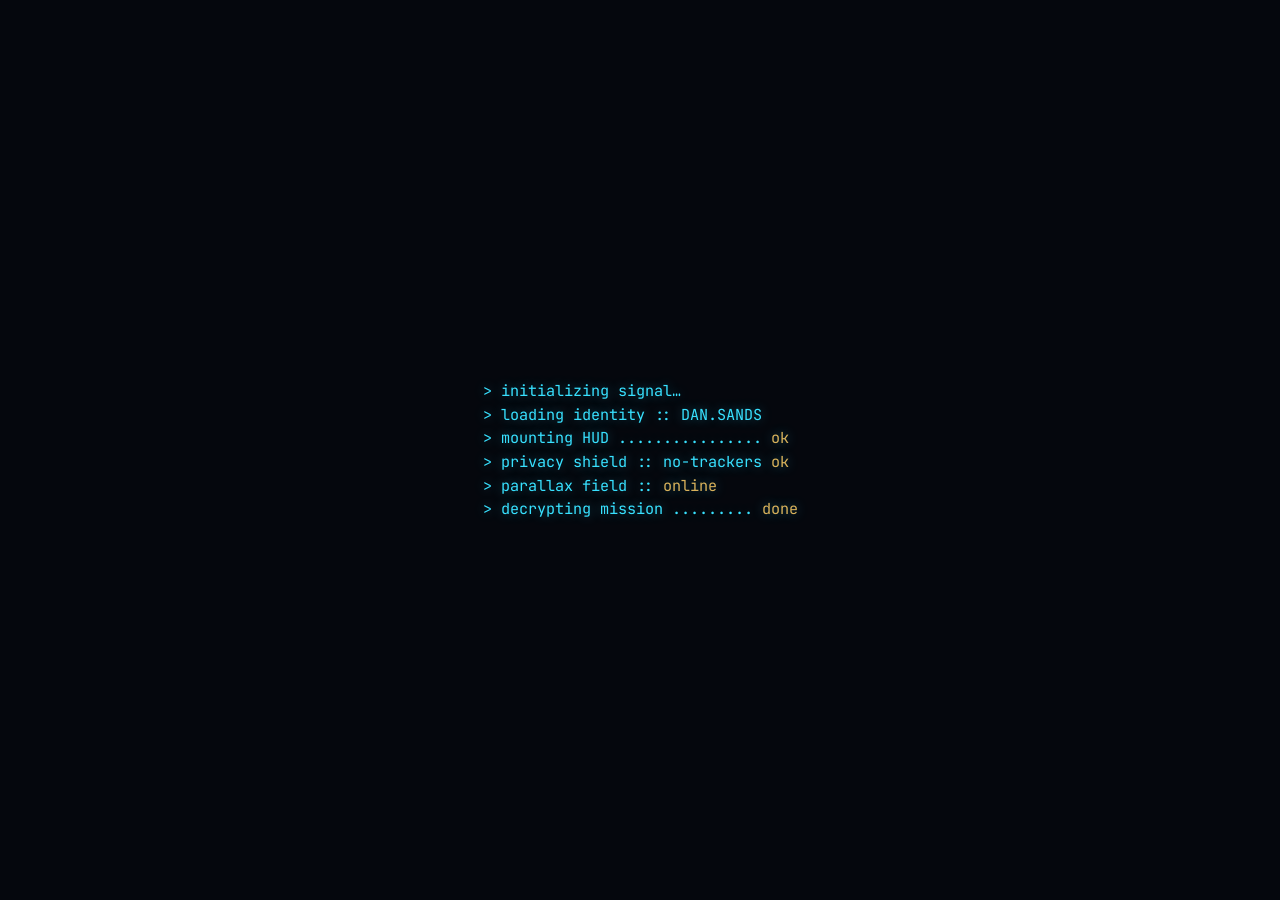
==== index.html @ 4c991c75 "feat: responsive tagline line-breaks + sunset crest gradient + externalized crest files - index.html" ====
<!DOCTYPE html>
<html lang="en">
<head>
<meta charset="UTF-8" />
<meta name="viewport" content="width=device-width, initial-scale=1.0" />
<title>DAN SANDS // signal</title>
<meta name="description" content="Dan Sands — product-oriented technology leader. I help teams turn chaos into clear, working systems. Colombia · Canada · Working globally, remote." />
<meta name="robots" content="index, follow" />
<!-- No third-party scripts. No trackers. No cookies. Privacy-first by construction. -->
<link rel="preconnect" href="https://fonts.googleapis.com" />
<link rel="preconnect" href="https://fonts.gstatic.com" crossorigin />
<link href="https://fonts.googleapis.com/css2?family=Space+Grotesk:wght@300;400;500;700&family=JetBrains+Mono:wght@400;500;700&family=Cinzel:wght@500;700&display=swap" rel="stylesheet" />
<link rel="stylesheet" href="css/base.css" />
<!-- theme palettes (all linked so switching is instant; each only sets vars for its [data-theme]) -->
<link rel="stylesheet" href="css/themes/sunset.css" />
<link rel="stylesheet" href="css/themes/forge.css" />
<link rel="stylesheet" href="css/themes/dawn.css" />
<link rel="stylesheet" href="css/themes/mist.css" />
<link rel="stylesheet" href="css/themes/starfield.css" />
<link rel="stylesheet" href="css/themes/aurelius.css" />
</head>
<body>
<canvas id="bg-field" aria-hidden="true"></canvas>
<div class="scanlines" aria-hidden="true"></div>
<div class="grain" aria-hidden="true"></div>

<!-- boot sequence -->
<div id="boot" aria-hidden="true">
  <pre id="boot-text"></pre>
</div>

<main id="stage" class="hidden">
  <!-- HUD corners -->
  <div class="hud hud-tl" aria-hidden="true">
    <span class="hud-tick">◢</span>
    <span class="hud-label">SYS // DAN.SANDS</span>
  </div>
  <div class="hud hud-tr" aria-hidden="true">
    <span class="hud-label">STATUS: <b class="pulse">ONLINE</b></span>
    <span class="hud-tick">◣</span>
  </div>
  <div class="hud hud-bl" aria-hidden="true">
    <span class="hud-tick">◥</span>
    <span class="hud-label" id="clock">--:--:-- UTC</span>
  </div>
  <div class="hud hud-br" aria-hidden="true">
    <span class="hud-label">COL · CAN · REMOTE</span>
    <span class="hud-tick">◤</span>
  </div>

  <section class="hero">
    <div class="glyph" aria-hidden="true">
<pre class="ascii-crest">
        /\
       /  \
      / /\ \
     / /  \ \
    /_/____\_\
    \  ____  /
     \ \  / /
      \ \/ /
       \  /
        \/
</pre>
    </div>

    <p class="eyebrow"><span class="bracket">[</span> <span data-i18n="eyebrow">incoming transmission</span> <span class="bracket">]</span></p>

    <h1 class="title">
      <span class="line" data-glitch="DAN SANDS">DAN SANDS</span>
    </h1>

    <p class="tagline">
      <span data-i18n="tagline_pre">I help teams turn</span> <span class="hot" data-i18n="tagline_hot">chaos</span><span class="tl-break t1" aria-hidden="true"> </span><span data-i18n="tagline_mid">into</span><span class="tl-break t2" aria-hidden="true"> </span><span class="cool" data-i18n="tagline_cool">clear, working systems</span>.
    </p>

    <p class="subline" id="rotator">
      <span class="prompt">&gt;</span> <span id="rotor"></span><span class="caret">▊</span>
    </p>

    <div class="cta-row">
      <a class="btn btn-primary" id="contact-btn" href="#">
        <span class="btn-glow"></span>
        <span class="btn-label" data-i18n="open_channel">open channel</span>
      </a>
      <a class="btn btn-ghost" href="https://www.linkedin.com/in/DanDataDrivenDreamer" target="_blank" rel="noopener noreferrer">
        <span class="btn-label">linkedin →</span>
      </a>
    </div>

    <p class="wip">
      <span class="wip-dot"></span>
      <span class="wip-text">
        <span data-i18n="wip_pre">this signal is under construction</span><span class="wip-break" aria-hidden="true"> — </span><span data-i18n="wip_post">phase 01 of many.</span>
      </span>
    </p>
  </section>

  <footer class="foot">
    <span>© <span id="year"></span> DAN SANDS</span>
    <span class="sep">·</span>
    <span>built in the open · no trackers · no cookies</span>
  </footer>

  <!-- language + theme selectors (vertically centered, left edge) -->
  <div class="side-selectors">
    <!-- language selector -->
    <div class="lang" role="group" aria-label="Language">
      <button class="lang-btn" data-lang="en" aria-pressed="true">EN</button>
      <span class="lang-sep">/</span>
      <button class="lang-btn" data-lang="es" aria-pressed="false">ES</button>
    </div>

    <!-- palette selector -->
    <div class="palette" role="group" aria-label="Color theme">
      <span class="plabel">theme</span>
      <button class="swatch sw-aurelius" data-set="aurelius" data-tip="Aurelius · Black + Gold" aria-label="Aurelius Black + Gold theme"></button>
      <button class="swatch sw-starfield" data-set="starfield" data-tip="Ad Astra · Space + Rockets" aria-label="Ad Astra theme"></button>
      <button class="swatch sw-forge"    data-set="forge"    data-tip="Forge · Fire Orange Red Yellow" aria-label="Forge theme"></button>
      <button class="swatch sw-mist"     data-set="mist"     data-tip="Misty Forest · Forest + White Fog" aria-label="Misty Forest theme"></button>
      <button class="swatch sw-sunset"   data-set="sunset"   data-tip="Sunset · Techy Orange ⇄ Cyan" aria-label="Sunset theme"></button>
      <button class="swatch sw-dawn"     data-set="dawn"     data-tip="Dawn · Warm Morning" aria-label="Dawn theme"></button>
    </div>
  </div>

</main>

<!-- content (i18n + copy) → theme animations register on window.DSS.THEMES → shared runtime boots + runs the loop -->
<script src="js/content.js"></script>
<script src="js/themes/sunset.js"></script>
<script src="js/themes/forge.js"></script>
<script src="js/themes/dawn.js"></script>
<script src="js/themes/mist.js"></script>
<script src="js/themes/starfield.js"></script>
<script src="js/themes/aurelius.js"></script>
<script src="js/shared.js"></script>
</body>
</html>
---- css/base.css ----
/* ============================================================
   DAN SANDS // signal — base styles (theme-independent)
   Theme palettes live in css/themes/*.css
   ============================================================ */

:root{
  /* fonts */
  --serif:     "Cinzel", serif;
  --sans:      "Space Grotesk", system-ui, sans-serif;
  --mono:      "JetBrains Mono", ui-monospace, monospace;

  /* ===== THEME: sunset (default) — techy orange ⇄ cyan ===== */
  --bg:        #05070d;
  --bg-2:      #0a0e18;
  --ink:       #e8ecf4;
  --ink-dim:   #8892a6;
  --hot:       #ff5c3a;
  --hot-2:     #ff8a3d;
  --cool:      #38e1ff;
  --cool-2:    #6c7bff;
  --gold:      #d9b25b;
  --glass:     rgba(20,28,44,0.45);
  --glass-brd: rgba(120,160,220,0.18);
  --rgb-hot:   255,92,58;
  --rgb-cool:  56,225,255;
  --rgb-cool2: 108,123,255;
  --rgb-gold:  217,178,91;
  --crest-shimmer: none;
}

*{box-sizing:border-box;margin:0;padding:0}
html{scroll-behavior:smooth}
body{
  background:
    radial-gradient(1200px 800px at 70% -10%, rgba(var(--rgb-cool),0.08), transparent 60%),
    radial-gradient(900px 700px at 10% 110%, rgba(var(--rgb-hot),0.08), transparent 55%),
    var(--bg);
  color:var(--ink);
  font-family:var(--sans);
  min-height:100vh;
  overflow-x:hidden;
  -webkit-font-smoothing:antialiased;
  transition:background .6s ease,color .6s ease;
}

.hidden{display:none !important}

/* ---------- background canvas ---------- */
#bg-field{position:fixed;inset:0;z-index:0;pointer-events:none}

/* ---------- scanlines + grain overlays ---------- */
.scanlines{
  position:fixed;inset:0;z-index:40;pointer-events:none;opacity:.35;
  background:repeating-linear-gradient(to bottom,rgba(255,255,255,.025) 0 1px,transparent 1px 3px);
  mix-blend-mode:overlay;
}
.grain{
  position:fixed;inset:-50%;z-index:41;pointer-events:none;opacity:.05;
  background-image:url("data:image/svg+xml,%3Csvg xmlns='http://www.w3.org/2000/svg' width='120' height='120'%3E%3Cfilter id='n'%3E%3CfeTurbulence type='fractalNoise' baseFrequency='0.9' numOctaves='2'/%3E%3C/filter%3E%3Crect width='100%25' height='100%25' filter='url(%23n)'/%3E%3C/svg%3E");
  animation:grain 6s steps(6) infinite;
}
@keyframes grain{
  0%{transform:translate(0,0)}20%{transform:translate(-3%,2%)}
  40%{transform:translate(2%,-3%)}60%{transform:translate(-2%,-2%)}
  80%{transform:translate(3%,3%)}100%{transform:translate(0,0)}
}

/* ---------- boot sequence ---------- */
#boot{
  position:fixed;inset:0;z-index:60;display:flex;align-items:center;justify-content:center;
  background:var(--bg);
}
#boot-text{
  font-family:var(--mono);font-size:clamp(.7rem,1.6vw,.95rem);
  color:var(--cool);line-height:1.55;white-space:pre-wrap;
  max-width:min(680px,88vw);text-shadow:0 0 12px rgba(56,225,255,.4);
}
#boot-text .ok{color:var(--gold)}
#boot-text .warn{color:var(--hot)}

/* ---------- stage / HUD ---------- */
#stage{position:relative;z-index:10;min-height:100vh;display:flex;flex-direction:column}
.hud{
  position:fixed;z-index:30;display:flex;gap:.5rem;align-items:center;
  font-family:var(--mono);font-size:.68rem;letter-spacing:.12em;
  color:var(--ink-dim);text-transform:uppercase;opacity:0;
  animation:hud-in .8s ease forwards;animation-delay:.4s;
}
.hud-tl{top:1.1rem;left:1.2rem}
.hud-tr{top:1.1rem;right:1.2rem}
.hud-bl{bottom:1.1rem;left:1.2rem}
.hud-br{bottom:1.1rem;right:1.2rem}
.hud-tick{color:var(--cool);font-size:.8rem}
.hud b{color:var(--cool)}
.pulse{animation:pulse 1.8s ease-in-out infinite}
@keyframes pulse{0%,100%{opacity:1}50%{opacity:.35}}
@keyframes hud-in{from{opacity:0;transform:translateY(-6px)}to{opacity:.9;transform:none}}

/* ---------- hero ---------- */
.hero{
  flex:1;display:flex;flex-direction:column;align-items:center;justify-content:center;
  text-align:center;padding:6rem 1.5rem 4rem;position:relative;
}
.glyph{margin-bottom:1.2rem;transform:translateY(20px);opacity:0;animation:rise 1s ease forwards .6s}
.ascii-crest{
  font-family:var(--mono);font-size:clamp(.4rem,1vw,.56rem);line-height:1;
  color:var(--gold);text-shadow:0 0 18px rgba(var(--rgb-gold),.5);
  filter:drop-shadow(0 0 10px rgba(var(--rgb-gold),.25));
  background:linear-gradient(115deg,var(--gold) 20%,#fff8e0 42%,var(--gold) 60%);
  background-size:250% 100%;-webkit-background-clip:text;background-clip:text;
  animation:var(--crest-shimmer);
}
@keyframes shimmer{0%{background-position:200% 0}100%{background-position:-200% 0}}

.eyebrow{
  font-family:var(--mono);font-size:.72rem;letter-spacing:.35em;text-transform:uppercase;
  color:var(--cool);margin-bottom:1.4rem;opacity:0;animation:rise .8s ease forwards .9s;
}
.bracket{color:var(--hot)}

.title{margin-bottom:1.5rem;opacity:0;animation:rise .9s ease forwards 1.05s}
.title .line{
  font-family:var(--serif);font-weight:700;
  font-size:clamp(3rem,12vw,8.5rem);line-height:.95;letter-spacing:.04em;
  background:linear-gradient(180deg,#fff 0%,#cdd6ea 45%,#7f8aa6 100%);
  -webkit-background-clip:text;background-clip:text;color:transparent;
  position:relative;display:inline-block;
  text-shadow:0 0 60px rgba(108,123,255,.25);
}

.tagline{
  font-size:clamp(1.15rem,3.4vw,2rem);font-weight:300;max-width:22ch;
  line-height:1.35;margin-bottom:1.6rem;color:var(--ink);
  opacity:0;animation:rise .9s ease forwards 1.25s;
}
/* tagline line-breaks: desktop = 2 lines (break only before the cool phrase),
   mobile = 3 lines (.t1 also breaks before "into") */
.tagline .tl-break{display:inline}
.tagline .t2{display:block}
.tagline .hot{color:var(--hot);font-weight:500;text-shadow:0 0 20px rgba(255,92,58,.35)}
.tagline .cool{color:var(--cool);font-weight:500;text-shadow:0 0 20px rgba(56,225,255,.35)}

.subline{
  font-family:var(--mono);font-size:clamp(.8rem,2vw,1rem);color:var(--ink-dim);
  margin-bottom:2.4rem;min-height:1.5em;opacity:0;animation:rise .9s ease forwards 1.45s;
}
.prompt{color:var(--gold)}
.caret{color:var(--cool);animation:blink 1s steps(1) infinite}
@keyframes blink{50%{opacity:0}}

/* ---------- CTAs ---------- */
.cta-row{display:flex;gap:1rem;flex-wrap:wrap;justify-content:center;
  opacity:0;animation:rise .9s ease forwards 1.6s}
.btn{
  position:relative;font-family:var(--mono);font-size:.85rem;letter-spacing:.08em;
  text-transform:lowercase;text-decoration:none;padding:.9rem 1.8rem;border-radius:12px;
  overflow:hidden;transition:transform .25s ease,box-shadow .25s ease;
  backdrop-filter:blur(12px);-webkit-backdrop-filter:blur(12px);
}
.btn:hover{transform:translateY(-3px)}
.btn-primary{
  color:#0a0e18;font-weight:700;
  background:linear-gradient(135deg,var(--cool),var(--cool-2));
  box-shadow:0 8px 30px rgba(var(--rgb-cool),.35),inset 0 1px 0 rgba(255,255,255,.4);
}
.btn-primary:hover{box-shadow:0 12px 44px rgba(var(--rgb-cool),.55),inset 0 1px 0 rgba(255,255,255,.5)}
.btn-glow{position:absolute;inset:0;background:radial-gradient(circle at 50% 120%,rgba(255,255,255,.6),transparent 60%);opacity:0;transition:opacity .3s}
.btn-primary:hover .btn-glow{opacity:.4}
.btn-ghost{
  color:var(--ink);background:var(--glass);border:1px solid var(--glass-brd);
  box-shadow:inset 0 1px 0 rgba(255,255,255,.06);
}
.btn-ghost:hover{border-color:var(--cool);color:var(--cool);box-shadow:0 8px 30px rgba(var(--rgb-cool),.15)}

/* ---------- WIP + footer ---------- */
.wip{
  margin-top:2.6rem;font-family:var(--mono);font-size:.72rem;letter-spacing:.1em;
  line-height:1.5;color:var(--ink-dim);display:flex;align-items:center;gap:.5rem;
  opacity:0;animation:rise .9s ease forwards 1.8s;
}
.wip-text{text-align:left}
.wip-break{display:inline}
.wip-dot{flex:none;width:8px;height:8px;border-radius:50%;background:var(--hot);
  box-shadow:0 0 12px var(--hot);animation:pulse 1.6s ease-in-out infinite}

.foot{
  text-align:center;padding:1.5rem;font-family:var(--mono);font-size:.65rem;
  letter-spacing:.1em;color:var(--ink-dim);opacity:.6;display:flex;gap:.6rem;
  justify-content:center;flex-wrap:wrap;
}
.foot .sep{color:var(--hot)}

/* ---------- contact modal ---------- */
#contact-modal{
  position:fixed;inset:0;z-index:70;display:none;align-items:center;justify-content:center;
  padding:1.5rem;background:rgba(3,5,10,.7);backdrop-filter:blur(6px);
}
#contact-modal.open{display:flex;animation:fade .3s ease}
.modal-card{
  position:relative;max-width:440px;width:100%;padding:2.2rem;border-radius:18px;
  background:linear-gradient(160deg,rgba(24,32,50,.8),rgba(12,16,26,.85));
  border:1px solid var(--glass-brd);
  box-shadow:0 30px 80px rgba(0,0,0,.6),inset 0 1px 0 rgba(255,255,255,.08);
  backdrop-filter:blur(20px);-webkit-backdrop-filter:blur(20px);
  animation:rise .4s ease;
}
.modal-card h2{font-family:var(--serif);font-size:1.6rem;margin-bottom:.4rem;color:var(--ink)}
.modal-card p.sub{font-family:var(--mono);font-size:.72rem;color:var(--ink-dim);margin-bottom:1.4rem;letter-spacing:.08em}
.chan{display:flex;align-items:center;gap:.8rem;padding:.85rem 1rem;border-radius:12px;
  background:var(--glass);border:1px solid var(--glass-brd);margin-bottom:.7rem;
  font-family:var(--mono);font-size:.85rem;color:var(--ink);text-decoration:none;
  transition:transform .2s,border-color .2s}
.chan:hover{transform:translateX(4px);border-color:var(--cool);color:var(--cool)}
.chan .ico{font-size:1.1rem}
.chan small{margin-left:auto;color:var(--ink-dim);font-size:.65rem}
.modal-close{position:absolute;top:1rem;right:1.1rem;background:none;border:none;
  color:var(--ink-dim);font-size:1.4rem;cursor:pointer;font-family:var(--mono)}
.modal-close:hover{color:var(--hot)}
#copy-toast{margin-top:.6rem;font-family:var(--mono);font-size:.7rem;color:var(--gold);
  min-height:1em;text-align:center}

@keyframes rise{from{opacity:0;transform:translateY(24px)}to{opacity:1;transform:none}}
@keyframes fade{from{opacity:0}to{opacity:1}}

/* ---------- language + theme selectors (vertical, left edge, centered) ---------- */
.side-selectors{
  position:fixed;z-index:35;left:1rem;top:50%;transform:translateY(-50%);
  display:flex;flex-direction:column;gap:.6rem;align-items:center;
  opacity:0;animation:hud-in-fade .8s ease forwards .6s;
}
@keyframes hud-in-fade{from{opacity:0}to{opacity:1}}
.lang{
  display:flex;flex-direction:column;align-items:center;gap:.15rem;padding:.45rem .5rem;border-radius:12px;
  background:var(--glass);border:1px solid var(--glass-brd);
  backdrop-filter:blur(14px);-webkit-backdrop-filter:blur(14px);
  box-shadow:0 8px 30px rgba(0,0,0,.4),inset 0 1px 0 rgba(255,255,255,.06);
  font-family:var(--mono);font-size:.6rem;letter-spacing:.12em;
}
.lang-btn{background:none;border:none;color:var(--ink-dim);cursor:pointer;
  font-family:inherit;font-size:.62rem;letter-spacing:.1em;padding:.1rem .15rem;transition:color .2s}
.lang-btn[aria-pressed="true"]{color:var(--ink);text-shadow:0 0 10px var(--sw-glow,rgba(120,160,255,.5))}
.lang-btn:hover{color:var(--ink)}
.lang-sep{display:none}
.palette{
  position:relative;left:auto;top:auto;transform:none;
  display:flex;flex-direction:column;gap:.7rem;align-items:center;padding:.8rem .6rem;
  border-radius:16px;background:var(--glass);border:1px solid var(--glass-brd);
  backdrop-filter:blur(14px);-webkit-backdrop-filter:blur(14px);
  box-shadow:0 8px 30px rgba(0,0,0,.4),inset 0 1px 0 rgba(255,255,255,.06);
  opacity:1;animation:none;
}
.palette .plabel{font-family:var(--mono);font-size:.55rem;letter-spacing:.2em;
  text-transform:uppercase;color:var(--ink-dim);writing-mode:vertical-rl;
  transform:rotate(180deg);margin-bottom:.2rem}
.swatch{width:24px;height:24px;border-radius:50%;cursor:pointer;padding:0;
  border:1.5px solid rgba(255,255,255,.25);position:relative;transition:transform .2s,box-shadow .2s}
.swatch:hover{transform:scale(1.18)}
.swatch[aria-pressed="true"]{transform:scale(1.15);border-color:#fff;
  box-shadow:0 0 0 2px rgba(255,255,255,.35),0 0 16px 2px var(--sw-glow)}
/* tooltip */
.swatch::after{content:attr(data-tip);position:absolute;left:150%;top:50%;
  transform:translateY(-50%) translateX(-6px);white-space:nowrap;pointer-events:none;
  font-family:var(--mono);font-size:.62rem;letter-spacing:.08em;color:var(--ink);
  background:rgba(10,12,20,.92);border:1px solid var(--glass-brd);padding:.3rem .55rem;
  border-radius:7px;opacity:0;transition:opacity .18s,transform .18s;
  box-shadow:0 4px 14px rgba(0,0,0,.5)}
.swatch:hover::after{opacity:1;transform:translateY(-50%) translateX(0)}
.sw-sunset{background:linear-gradient(135deg,#ff5c3a,#38e1ff);--sw-glow:rgba(56,225,255,.6)}
.sw-forge{background:linear-gradient(135deg,#ff3b1f,#ff6a1f,#ffd23f);--sw-glow:rgba(255,106,31,.6)}
.sw-dawn{background:linear-gradient(135deg,#ff9e6d,#c79bff,#89a7ff);--sw-glow:rgba(199,155,255,.6)}
.sw-mist{background:linear-gradient(135deg,#5ee6b0,#4fc8ff);--sw-glow:rgba(94,230,176,.6)}
.sw-starfield{background:linear-gradient(135deg,#050a16 40%,#6fa8ff 75%,#ff8a3d);--sw-glow:rgba(111,168,255,.65)}
.sw-aurelius{background:linear-gradient(135deg,#030303 45%,#e8c368);--sw-glow:rgba(232,195,104,.7)}

/* ---------- mobile / vertical layout (≤600px) ---------- */
@media (max-width:600px){
  .hud-bl,.hud-br{display:none}

  /* language + theme selectors → fixed bottom bar (kills the vertical-edge overlap) */
  .side-selectors{
    left:50%;right:auto;top:auto;bottom:.7rem;transform:translateX(-50%);
    flex-direction:row;align-items:center;gap:.7rem;flex-wrap:nowrap;
    max-width:calc(100vw - 1.4rem);overflow:visible;
    padding:.5rem .7rem;border-radius:16px;
    background:var(--glass);border:1px solid var(--glass-brd);
    backdrop-filter:blur(14px);-webkit-backdrop-filter:blur(14px);
    box-shadow:0 8px 30px rgba(0,0,0,.4),inset 0 1px 0 rgba(255,255,255,.06);
  }
  .lang{flex-direction:row;gap:.35rem;padding:.4rem .55rem}
  .lang-sep{display:inline}
  .palette{flex-direction:row;gap:.5rem;padding:.4rem .55rem}
  .palette .plabel{display:none}
  .swatch{width:22px;height:22px}
  /* tooltips open ABOVE the bar so they never overflow off-screen on mobile */
  .swatch::after{left:50%;top:auto;bottom:150%;transform:translateX(-50%) translateY(6px)}
  .swatch:hover::after{transform:translateX(-50%) translateY(0)}

  /* keep hero + footer clear of the bottom bar */
  .hero{padding-bottom:5.5rem}
  .foot{padding-bottom:4.8rem}

  /* WIP line: split into 2 rows on mobile; the dash joins row 2 (not its own line).
     Dot stays locked to the first row. */
  .wip{align-items:flex-start}
  .wip-dot{margin-top:.3rem}
  .wip-break{display:inline}
  .wip-break::before{content:"";display:block}
}

/* ---------- reduced motion ---------- */
@media (prefers-reduced-motion:reduce){
  *,*::before,*::after{animation-duration:.001s !important;animation-iteration-count:1 !important}
  .grain,.scanlines{display:none}
  #bg-field{display:none}
}

@media (max-width:600px){
  .hud-bl,.hud-br{display:none}
}
---- css/themes/sunset.css ----
/* THEME: sunset (default) — techy orange ⇄ cyan */
[data-theme="sunset"]{
  --bg:#05070d; --bg-2:#0a0e18; --ink:#e8ecf4; --ink-dim:#8892a6;
  --hot:#ff5c3a; --hot-2:#ff8a3d; --cool:#38e1ff; --cool-2:#6c7bff;
  --gold:#d9b25b;
  --glass:rgba(20,28,44,0.45); --glass-brd:rgba(120,160,220,0.18);
  --rgb-hot:255,92,58; --rgb-cool:56,225,255; --rgb-cool2:108,123,255; --rgb-gold:217,178,91;
  --crest-shimmer:shimmer 6s linear infinite;
}
/* hero crest: sunset gradient — orange → purple across the cyberpunk sun,
   built from theme tokens (--hot-2 / --hot = orange … --cool-2 = purple) */
[data-theme="sunset"] .ascii-crest{
  color:transparent;text-shadow:none;
  background:linear-gradient(115deg,var(--hot-2) 0%,var(--hot) 32%,var(--cool-2) 100%);
  background-size:100% 100%;-webkit-background-clip:text;background-clip:text;
  /* keep the glow, tinted orange→purple, and let it breathe */
  filter:drop-shadow(0 0 10px rgba(var(--rgb-hot),.30)) drop-shadow(0 0 18px rgba(var(--rgb-cool2),.15));
  animation:sunset-crest 4.5s ease-in-out infinite;
}
@keyframes sunset-crest{
  0%,100%{filter:drop-shadow(0 0 10px rgba(var(--rgb-hot),.30)) drop-shadow(0 0 18px rgba(var(--rgb-cool2),.15))}
  50%    {filter:drop-shadow(0 0 16px rgba(var(--rgb-hot),.50)) drop-shadow(0 0 28px rgba(var(--rgb-cool2),.32))}
}
---- css/themes/forge.css ----
/* THEME: forge — fire: rich orange · deep red · bright yellow */
[data-theme="forge"]{
  --bg:#0c0503; --bg-2:#1a0805; --ink:#ffeede; --ink-dim:#c08a6a;
  --hot:#ff6a1f; --hot-2:#ffd23f; --cool:#ff3b1f; --cool-2:#ff9500;
  --gold:#ffb347;
  --glass:rgba(46,18,8,0.44); --glass-brd:rgba(255,140,60,0.22);
  --rgb-hot:255,106,31; --rgb-cool:255,59,31; --rgb-cool2:255,149,0; --rgb-gold:255,210,63;
  --crest-shimmer:shimmer 6s linear infinite;
}
[data-theme="forge"] .ascii-crest{
  color:var(--hot);text-shadow:0 0 18px rgba(var(--rgb-hot),.5);
  filter:drop-shadow(0 0 10px rgba(var(--rgb-hot),.25));
  background:linear-gradient(115deg,var(--hot) 20%,#fff 42%,var(--hot) 60%);
  background-size:250% 100%;-webkit-background-clip:text;background-clip:text;
}
---- css/themes/dawn.css ----
/* THEME: dawn — morning: warm cream · coffee · soft rose/blue */
[data-theme="dawn"]{
  --bg:#151019; --bg-2:#211826; --ink:#fbf2ec; --ink-dim:#c2a89c;
  --hot:#ff9e6d; --hot-2:#ffcf9e; --cool:#89a7ff; --cool-2:#c79bff;
  --gold:#ffca8a;
  --glass:rgba(52,38,44,0.42); --glass-brd:rgba(255,190,160,0.22);
  --rgb-hot:255,158,109; --rgb-cool:137,167,255; --rgb-cool2:199,155,255; --rgb-gold:255,202,138;
  --crest-shimmer:shimmer 7s linear infinite;
}
[data-theme="dawn"] .ascii-crest{
  color:var(--hot);text-shadow:0 0 18px rgba(var(--rgb-hot),.5);
  filter:drop-shadow(0 0 10px rgba(var(--rgb-hot),.25));
  background:linear-gradient(115deg,var(--hot) 20%,#fff 42%,var(--hot) 60%);
  background-size:250% 100%;-webkit-background-clip:text;background-clip:text;
}
---- css/themes/mist.css ----
/* THEME: mist (Misty Forest) — forest greens · light blue · wood · white mist */
[data-theme="mist"]{
  --bg:#0c130d; --bg-2:#131d15; --ink:#eef4ee; --ink-dim:#8fa896;
  --hot:#4fae6d; --hot-2:#7fd89a; --cool:#8fd0e6; --cool-2:#3f7a58;
  --gold:#c8a878;
  --glass:rgba(18,32,22,0.44); --glass-brd:rgba(150,200,170,0.18);
  --rgb-hot:79,174,109; --rgb-cool:143,208,230; --rgb-cool2:63,122,88; --rgb-gold:200,168,120;
  --mist-white:235,242,236; --mist-wood:74,54,38;
  --crest-shimmer:shimmer 8s linear infinite;
}
[data-theme="mist"] .ascii-crest{
  color:var(--hot);text-shadow:0 0 18px rgba(var(--rgb-hot),.5);
  filter:drop-shadow(0 0 10px rgba(var(--rgb-hot),.25));
  background:linear-gradient(115deg,var(--hot) 20%,#fff 42%,var(--hot) 60%);
  background-size:250% 100%;-webkit-background-clip:text;background-clip:text;
}
---- css/themes/starfield.css ----
/* THEME: starfield (Ad Astra) — deep space · white stars · rocket-exhaust orange */
[data-theme="starfield"]{
  --bg:#050a16; --bg-2:#0a1224; --ink:#eaf0fb; --ink-dim:#7f8db0;
  --hot:#ff8a3d; --hot-2:#ffc24d; --cool:#6fa8ff; --cool-2:#9c7bff;
  --gold:#d9b25b;
  --glass:rgba(16,26,50,0.46); --glass-brd:rgba(120,160,240,0.20);
  --rgb-hot:255,138,61; --rgb-cool:111,168,255; --rgb-cool2:156,123,255; --rgb-gold:217,178,91;
  --crest-shimmer:shimmer 9s linear infinite;
}
[data-theme="starfield"] .ascii-crest{
  color:var(--cool);text-shadow:0 0 18px rgba(var(--rgb-cool),.5);
  filter:drop-shadow(0 0 10px rgba(var(--rgb-cool),.25));
  background:linear-gradient(115deg,var(--cool) 20%,#fff 42%,var(--cool) 60%);
  background-size:250% 100%;-webkit-background-clip:text;background-clip:text;
}
---- css/themes/aurelius.css ----
/* THEME: aurelius — black · gold accents · silver text */
[data-theme="aurelius"]{
  --bg:#030303; --bg-2:#0a0908; --ink:#d7dae0; --ink-dim:#7d8087;
  --hot:#e8c368; --hot-2:#ffe9a8; --cool:#c9ccd4; --cool-2:#8f9298;
  --gold:#e8c368; --silver:#d7dae0;
  --glass:rgba(20,19,16,0.5); --glass-brd:rgba(200,168,90,0.18);
  --rgb-hot:232,195,104; --rgb-cool:180,150,80; --rgb-cool2:150,155,165; --rgb-gold:232,195,104;
  --crest-shimmer:shimmer 3.5s linear infinite;
}

/* aurelius-only overrides: gold CTA + silver ghost text */
[data-theme="aurelius"] .btn-primary{color:#1a1408;background:linear-gradient(135deg,#f6d270,#c9992f)}
[data-theme="aurelius"] .btn-ghost:hover{border-color:var(--gold);color:var(--gold);box-shadow:0 8px 30px rgba(var(--rgb-gold),.2)}

/* hero crest keeps the gold accent */
[data-theme="aurelius"] .ascii-crest{
  color:var(--gold);text-shadow:0 0 18px rgba(var(--rgb-gold),.55);
  filter:drop-shadow(0 0 12px rgba(var(--rgb-gold),.3));
  background:linear-gradient(115deg,var(--gold) 20%,#fff7df 42%,var(--gold) 60%);
  background-size:250% 100%;-webkit-background-clip:text;background-clip:text;
}
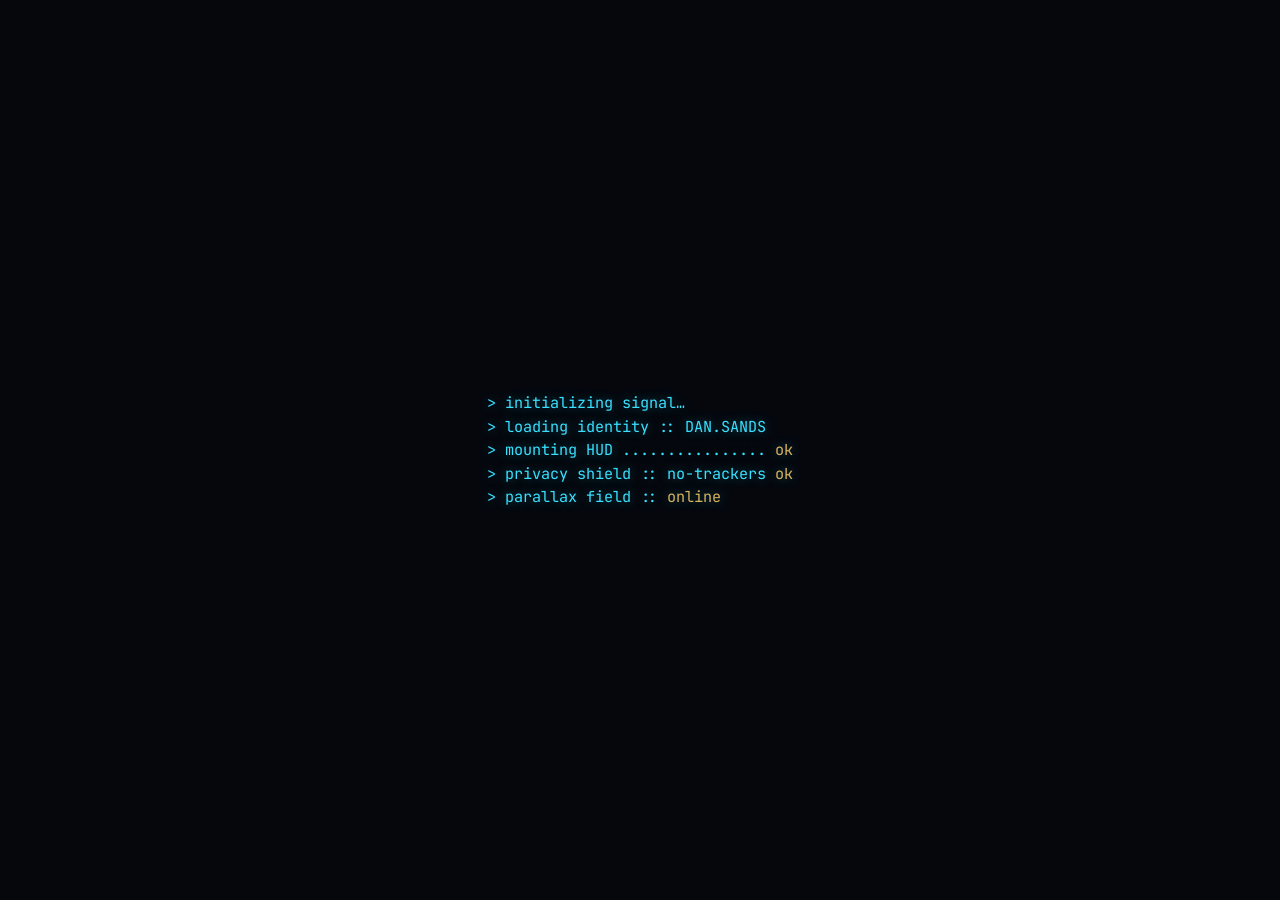
==== commit f37dc8fe: "fix: rotor text glitch on language switch + sahira theme + crest polish - shared.js: add rotorGen ge" ====
--- a/index.html
+++ b/index.html
@@ -15,6 +15,7 @@
 <link rel="stylesheet" href="css/themes/sunset.css" />
 <link rel="stylesheet" href="css/themes/forge.css" />
 <link rel="stylesheet" href="css/themes/dawn.css" />
+<link rel="stylesheet" href="css/themes/sahira.css" />
 <link rel="stylesheet" href="css/themes/mist.css" />
 <link rel="stylesheet" href="css/themes/starfield.css" />
 <link rel="stylesheet" href="css/themes/aurelius.css" />
@@ -120,6 +121,7 @@
       <button class="swatch sw-mist"     data-set="mist"     data-tip="Misty Forest · Forest + White Fog" aria-label="Misty Forest theme"></button>
       <button class="swatch sw-sunset"   data-set="sunset"   data-tip="Sunset · Techy Orange ⇄ Cyan" aria-label="Sunset theme"></button>
       <button class="swatch sw-dawn"     data-set="dawn"     data-tip="Dawn · Warm Morning" aria-label="Dawn theme"></button>
+      <button class="swatch sw-sahira"   data-set="sahira"   data-tip="Sahira · White · Brown · Copper" aria-label="Sahira theme"></button>
     </div>
   </div>
 
@@ -130,6 +132,7 @@
 <script src="js/themes/sunset.js"></script>
 <script src="js/themes/forge.js"></script>
 <script src="js/themes/dawn.js"></script>
+<script src="js/themes/sahira.js"></script>
 <script src="js/themes/mist.js"></script>
 <script src="js/themes/starfield.js"></script>
 <script src="js/themes/aurelius.js"></script>
--- a/css/base.css
+++ b/css/base.css
@@ -129,12 +129,13 @@
 }
 
 .tagline{
-  font-size:clamp(1.15rem,3.4vw,2rem);font-weight:300;max-width:22ch;
+  font-size:clamp(1.15rem,3.4vw,2rem);font-weight:300;max-width:92vw;
   line-height:1.35;margin-bottom:1.6rem;color:var(--ink);
   opacity:0;animation:rise .9s ease forwards 1.25s;
 }
 /* tagline line-breaks: desktop = 2 lines (break only before the cool phrase),
-   mobile = 3 lines (.t1 also breaks before "into") */
+   mobile = 3 lines (.t1 also breaks before "into"). Width is uncapped (full
+   available width) so longer languages (e.g. ES) don't get extra wraps. */
 .tagline .tl-break{display:inline}
 .tagline .t2{display:block}
 .tagline .hot{color:var(--hot);font-weight:500;text-shadow:0 0 20px rgba(255,92,58,.35)}
@@ -267,7 +268,8 @@
 .swatch:hover::after{opacity:1;transform:translateY(-50%) translateX(0)}
 .sw-sunset{background:linear-gradient(135deg,#ff5c3a,#38e1ff);--sw-glow:rgba(56,225,255,.6)}
 .sw-forge{background:linear-gradient(135deg,#ff3b1f,#ff6a1f,#ffd23f);--sw-glow:rgba(255,106,31,.6)}
-.sw-dawn{background:linear-gradient(135deg,#ff9e6d,#c79bff,#89a7ff);--sw-glow:rgba(199,155,255,.6)}
+.sw-dawn{background:linear-gradient(135deg,#e08a4e,#c46a86,#7d9fd6);--sw-glow:rgba(196,106,134,.6)}
+.sw-sahira{background:linear-gradient(135deg,#fbf6ef 30%,#b06a33 65%,#7a4d2c);--sw-glow:rgba(176,106,51,.6)}
 .sw-mist{background:linear-gradient(135deg,#5ee6b0,#4fc8ff);--sw-glow:rgba(94,230,176,.6)}
 .sw-starfield{background:linear-gradient(135deg,#050a16 40%,#6fa8ff 75%,#ff8a3d);--sw-glow:rgba(111,168,255,.65)}
 .sw-aurelius{background:linear-gradient(135deg,#030303 45%,#e8c368);--sw-glow:rgba(232,195,104,.7)}
--- a/css/themes/dawn.css
+++ b/css/themes/dawn.css
@@ -1,15 +1,41 @@
-/* THEME: dawn — morning: warm cream · coffee · soft rose/blue */
+/* THEME: dawn (light) — warm cream · roasted coffee · soft rose · sky */
 [data-theme="dawn"]{
-  --bg:#151019; --bg-2:#211826; --ink:#fbf2ec; --ink-dim:#c2a89c;
-  --hot:#ff9e6d; --hot-2:#ffcf9e; --cool:#89a7ff; --cool-2:#c79bff;
-  --gold:#ffca8a;
-  --glass:rgba(52,38,44,0.42); --glass-brd:rgba(255,190,160,0.22);
-  --rgb-hot:255,158,109; --rgb-cool:137,167,255; --rgb-cool2:199,155,255; --rgb-gold:255,202,138;
+  --bg:#fbf3ea; --bg-2:#f3e7da; --ink:#3a2a22; --ink-dim:#6f5a4a;
+  --hot:#b15426; --hot-2:#d27a44; --cool:#a85076; --cool-2:#7d9fd6;
+  --gold:#9c5b27;
+  --glass:rgba(255,249,242,0.55); --glass-brd:rgba(224,138,78,0.22);
+  --rgb-hot:177,84,38; --rgb-cool:168,80,118; --rgb-cool2:125,159,214; --rgb-gold:156,91,39;
   --crest-shimmer:shimmer 7s linear infinite;
 }
+/* hero crest: coffee → rose shimmer (on white bg) */
 [data-theme="dawn"] .ascii-crest{
-  color:var(--hot);text-shadow:0 0 18px rgba(var(--rgb-hot),.5);
-  filter:drop-shadow(0 0 10px rgba(var(--rgb-hot),.25));
-  background:linear-gradient(115deg,var(--hot) 20%,#fff 42%,var(--hot) 60%);
+  color:var(--hot);text-shadow:0 0 16px rgba(var(--rgb-hot),.28);
+  filter:drop-shadow(0 0 8px rgba(var(--rgb-hot),.20));
+  background:linear-gradient(115deg,var(--hot) 18%,var(--gold) 42%,var(--cool) 64%,var(--hot) 88%);
   background-size:250% 100%;-webkit-background-clip:text;background-clip:text;
 }
+
+/* ===== light-theme surface overrides (dark-theme surfaces assume dark bg) ===== */
+[data-theme="dawn"] .title .line{
+  background:linear-gradient(180deg,#3a2a22 0%,#8a5440 55%,#c46a86 100%);
+  -webkit-background-clip:text;background-clip:text;color:transparent;
+  text-shadow:0 0 50px rgba(224,138,78,.18);
+}
+[data-theme="dawn"] .swatch::after{
+  color:var(--ink);background:rgba(255,250,244,.96);border:1px solid var(--glass-brd);
+  box-shadow:0 4px 14px rgba(122,77,44,.18);
+}
+[data-theme="dawn"] #contact-modal{background:rgba(58,42,34,.45)}
+[data-theme="dawn"] .modal-card{
+  background:linear-gradient(160deg,rgba(255,250,243,.96),rgba(243,231,218,.98));
+  border:1px solid var(--glass-brd);
+  box-shadow:0 30px 80px rgba(122,77,44,.22),inset 0 1px 0 rgba(255,255,255,.8);
+}
+/* footer is washed out by base opacity:.6 on light bg → restore legibility */
+[data-theme="dawn"] .foot{opacity:.85}
+/* primary CTA: white text on coffee→mauve gradient (dark text fails on mid-tone bg) */
+[data-theme="dawn"] .btn-primary{
+  color:#fff;background:linear-gradient(135deg,var(--hot),var(--cool));
+  box-shadow:0 8px 30px rgba(var(--rgb-hot),.3),inset 0 1px 0 rgba(255,255,255,.22);
+}
+[data-theme="dawn"] .btn-primary:hover{box-shadow:0 12px 44px rgba(var(--rgb-hot),.45),inset 0 1px 0 rgba(255,255,255,.3)}
--- a/css/themes/sahira.css
+++ b/css/themes/sahira.css
@@ -0,0 +1,43 @@
+/* THEME: sahira — white · warm brown · copper (light theme) */
+[data-theme="sahira"]{
+  --bg:#fbf6ef; --bg-2:#f3ebe0; --ink:#3d2b21; --ink-dim:#6f5a4a;
+  --hot:#a85f2a; --hot-2:#c47a3a; --cool:#8a5e34; --cool-2:#7a4d2c;
+  --gold:#9c5b27;
+  --glass:rgba(255,248,240,0.55); --glass-brd:rgba(176,106,51,0.22);
+  --rgb-hot:168,95,42; --rgb-cool:138,94,52; --rgb-cool2:122,77,44; --rgb-gold:156,91,39;
+  --crest-shimmer:shimmer 7s linear infinite;
+}
+/* hero crest: copper → cream shimmer (on white bg) */
+[data-theme="sahira"] .ascii-crest{
+  color:var(--hot);text-shadow:0 0 16px rgba(var(--rgb-hot),.28);
+  filter:drop-shadow(0 0 8px rgba(var(--rgb-hot),.20));
+  background:linear-gradient(115deg,var(--hot-2) 18%,var(--gold) 42%,var(--cool-2) 64%,var(--hot-2) 88%);
+  background-size:250% 100%;-webkit-background-clip:text;background-clip:text;
+}
+
+/* ===== light-theme surface overrides (dark-theme surfaces assume dark bg) ===== */
+/* title gradient was white→gray (invisible on white) → warm brown→copper */
+[data-theme="sahira"] .title .line{
+  background:linear-gradient(180deg,#3d2b21 0%,#7a4d2c 55%,#b06a33 100%);
+  -webkit-background-clip:text;background-clip:text;color:transparent;
+  text-shadow:0 0 50px rgba(176,106,51,.18);
+}
+/* swatch tooltip + contact modal were dark glass → light glass for contrast */
+[data-theme="sahira"] .swatch::after{
+  color:var(--ink);background:rgba(255,250,243,.96);border:1px solid var(--glass-brd);
+  box-shadow:0 4px 14px rgba(122,77,44,.18);
+}
+[data-theme="sahira"] #contact-modal{background:rgba(61,43,33,.45)}
+[data-theme="sahira"] .modal-card{
+  background:linear-gradient(160deg,rgba(255,251,245,.96),rgba(243,235,224,.98));
+  border:1px solid var(--glass-brd);
+  box-shadow:0 30px 80px rgba(122,77,44,.25),inset 0 1px 0 rgba(255,255,255,.8);
+}
+/* footer is washed out by base opacity:.6 on light bg → restore legibility */
+[data-theme="sahira"] .foot{opacity:.85}
+/* primary CTA: white text on copper→brown gradient (dark text fails on mid-tone bg) */
+[data-theme="sahira"] .btn-primary{
+  color:#fff;background:linear-gradient(135deg,var(--hot),var(--cool-2));
+  box-shadow:0 8px 30px rgba(var(--rgb-hot),.3),inset 0 1px 0 rgba(255,255,255,.22);
+}
+[data-theme="sahira"] .btn-primary:hover{box-shadow:0 12px 44px rgba(var(--rgb-hot),.45),inset 0 1px 0 rgba(255,255,255,.3)}
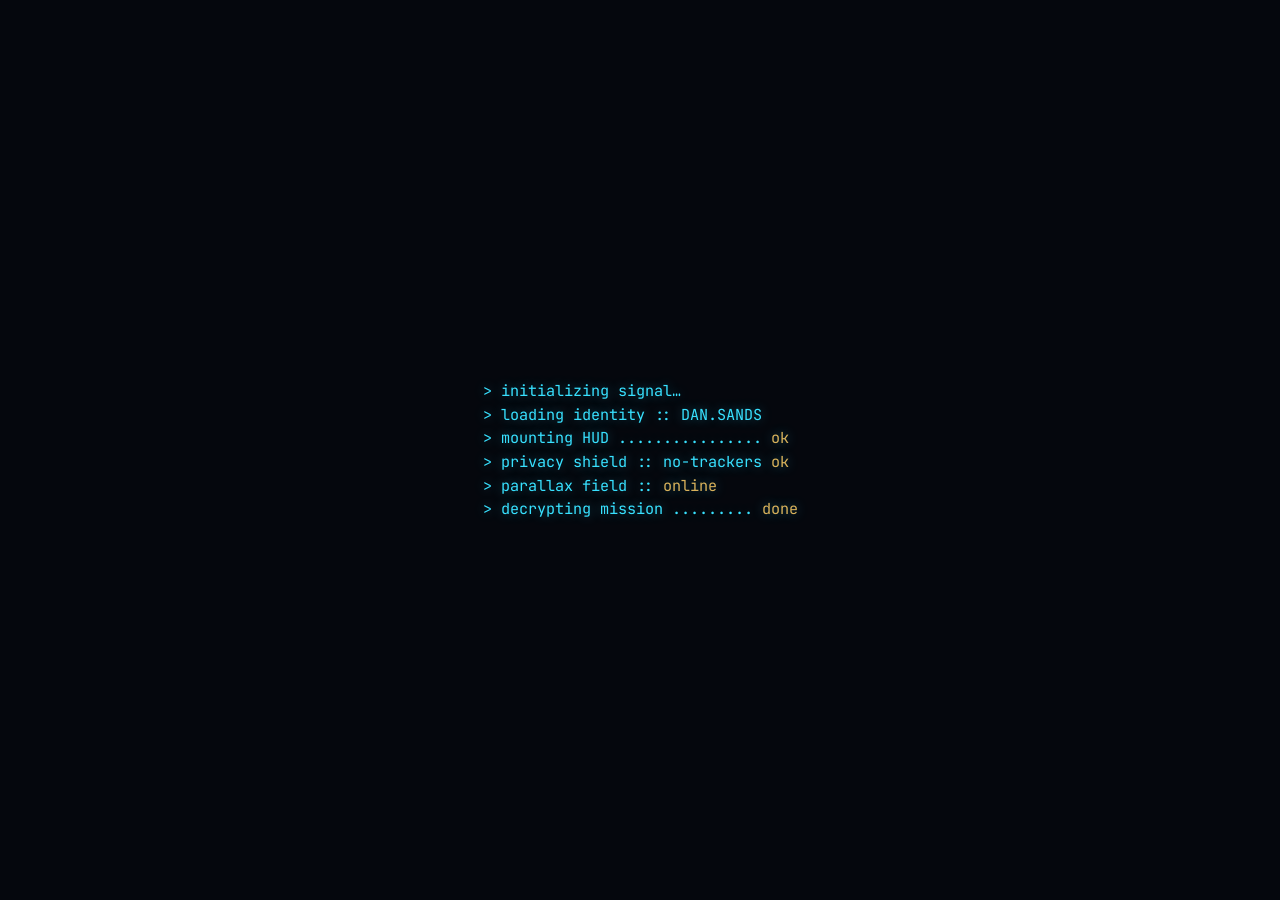
==== commit 92b8b499: "feat: add 'sahira' theme (7th) + README + theme engine polish - New sahira theme: css/themes/sahira." ====
--- a/index.html
+++ b/index.html
@@ -1,4 +1,29 @@
 <!DOCTYPE html>
+<!--
+  DAN SANDS // signal — index.html
+  ============================================================
+  The entire page. No framework, no build step — just markup.
+
+  This is EXPLORATION, not a finished product. (I have a design
+  background, so a plain single-page site was never going to be
+  enough — I had to push the hero into a small mood playground.)
+
+  Structure:
+    - <canvas#bg-field>      full-screen theme animation surface
+    - .scanlines / .grain    CRT-style overlays (decorative chrome)
+    - #boot                  faux terminal boot sequence (fades out)
+    - #stage                 the real hero: HUD, crest, title, rotor, CTAs
+    - .side-selectors        EN/ES language + 7-theme palette switcher
+
+  Script load order matters (plain <script> tags, no modules):
+    1. js/content.js   defines window.DSS + DSS.THEMES + i18n/crest data
+    2. js/themes/*.js  each registers its {seed,draw} on DSS.THEMES
+    3. js/shared.js    boots the stage, owns the canvas loop + selectors
+
+  Theme palettes are all <link>ed up top so switching is instant. Each
+  only sets CSS vars for its [data-theme]; shared.js flips the attribute.
+  ============================================================
+-->
 <html lang="en">
 <head>
 <meta charset="UTF-8" />
--- a/css/base.css
+++ b/css/base.css
@@ -1,6 +1,17 @@
 /* ============================================================
-   DAN SANDS // signal — base styles (theme-independent)
-   Theme palettes live in css/themes/*.css
+   DAN SANDS // signal — base.css (theme-independent layout)
+   ------------------------------------------------------------
+   The shared skeleton: fonts, reset, the full-screen canvas,
+   CRT chrome (.scanlines/.grain), boot sequence, HUD frame,
+   hero, CTAs, WIP line, footer, contact modal, and the
+   EN/ES + palette selectors. ALL colors are CSS custom
+   properties defined here (defaults = sunset) and overridden
+   per-theme in css/themes/*.css via [data-theme].
+
+   This file is the "non-negotiable" chrome. Themes only swap
+   the palette + the canvas animation behind it. (Exploration
+   note: I couldn't let a personal site be one <div>, so this
+   is the frame the seven moods hang off of.)
    ============================================================ */
 
 :root{
--- a/css/themes/sunset.css
+++ b/css/themes/sunset.css
@@ -1,4 +1,12 @@
-/* THEME: sunset (default) — techy orange ⇄ cyan */
+/* ============================================================
+   THEME: sunset (default) — techy orange ⇄ cyan
+   ------------------------------------------------------------
+   The default palette + the hero-crest gradient override. Sets
+   [data-theme="sunset"] vars (used by base.css + the constellation
+   animation in js/themes/sunset.js). The crest uses an orange→
+   purple background-clip gradient with a breathing glow. This is
+   the baseline mood; the other six are riffs off the same frame.
+   ============================================================ */
 [data-theme="sunset"]{
   --bg:#05070d; --bg-2:#0a0e18; --ink:#e8ecf4; --ink-dim:#8892a6;
   --hot:#ff5c3a; --hot-2:#ff8a3d; --cool:#38e1ff; --cool-2:#6c7bff;
--- a/css/themes/forge.css
+++ b/css/themes/forge.css
@@ -1,4 +1,12 @@
-/* THEME: forge — fire: rich orange · deep red · bright yellow */
+/* ============================================================
+   THEME: forge — fire: rich orange · deep red · bright yellow
+   ------------------------------------------------------------
+   Palette + hero-crest overrides for the "blacksmith's hearth"
+   mood. Sets [data-theme="forge"] vars consumed by base.css and
+   by js/themes/forge.js (the ember fountain reads --rgb-hot /
+   --rgb-gold). Warm crest glow, no light-theme surface fixes
+   needed (forge stays dark). One of seven.
+   ============================================================ */
 [data-theme="forge"]{
   --bg:#0c0503; --bg-2:#1a0805; --ink:#ffeede; --ink-dim:#c08a6a;
   --hot:#ff6a1f; --hot-2:#ffd23f; --cool:#ff3b1f; --cool-2:#ff9500;
--- a/css/themes/dawn.css
+++ b/css/themes/dawn.css
@@ -1,4 +1,12 @@
-/* THEME: dawn (light) — warm cream · roasted coffee · soft rose · sky */
+/* ============================================================
+   THEME: dawn (light) — warm cream · roasted coffee · soft rose · sky
+   ------------------------------------------------------------
+   LIGHT theme. Palette + hero-crest + surface overrides for the
+   "calm morning" mood. Because the base dark-glass surfaces assume
+   a dark bg, this file re-skins the title gradient, swatch tooltip,
+   contact modal, footer, and primary CTA so they stay legible on a
+   pale ground. Crest = coffee→rose shimmer. One of seven.
+   ============================================================ */
 [data-theme="dawn"]{
   --bg:#fbf3ea; --bg-2:#f3e7da; --ink:#3a2a22; --ink-dim:#6f5a4a;
   --hot:#b15426; --hot-2:#d27a44; --cool:#a85076; --cool-2:#7d9fd6;
--- a/css/themes/sahira.css
+++ b/css/themes/sahira.css
@@ -1,4 +1,11 @@
-/* THEME: sahira — white · warm brown · copper (light theme) */
+/* ============================================================
+   THEME: sahira — white · warm brown · copper (light theme)
+   ------------------------------------------------------------
+   LIGHT theme. Palette + hero-crest + surface overrides for the
+   "persian warmth" mood. Like dawn, it re-skins title/tooltip/modal/
+   footer/CTA for a pale background (the base dark glass would vanish
+   on white). Crest = copper→cream shimmer. One of seven.
+   ============================================================ */
 [data-theme="sahira"]{
   --bg:#fbf6ef; --bg-2:#f3ebe0; --ink:#3d2b21; --ink-dim:#6f5a4a;
   --hot:#a85f2a; --hot-2:#c47a3a; --cool:#8a5e34; --cool-2:#7a4d2c;
--- a/css/themes/mist.css
+++ b/css/themes/mist.css
@@ -1,4 +1,11 @@
-/* THEME: mist (Misty Forest) — forest greens · light blue · wood · white mist */
+/* ============================================================
+   THEME: mist (Misty Forest) — forest greens · light blue · wood · white mist
+   ------------------------------------------------------------
+   Palette + hero-crest overrides for the "misty forest" mood. Sets
+   [data-theme="mist"] vars (note the extra --mist-white / --mist-wood
+   tokens used by js/themes/mist.js for the fog palette). Dark theme,
+   so no surface re-skins needed. One of seven.
+   ============================================================ */
 [data-theme="mist"]{
   --bg:#0c130d; --bg-2:#131d15; --ink:#eef4ee; --ink-dim:#8fa896;
   --hot:#4fae6d; --hot-2:#7fd89a; --cool:#8fd0e6; --cool-2:#3f7a58;
--- a/css/themes/starfield.css
+++ b/css/themes/starfield.css
@@ -1,4 +1,11 @@
-/* THEME: starfield (Ad Astra) — deep space · white stars · rocket-exhaust orange */
+/* ============================================================
+   THEME: starfield (Ad Astra) — deep space · white stars · rocket-exhaust orange
+   ------------------------------------------------------------
+   Palette + hero-crest overrides for the "ad astra" mood. Sets
+   [data-theme="starfield"] vars consumed by base.css and by
+   js/themes/starfield.js (parallax stars, rockets, shooting stars).
+   Crest = cool blue shimmer. One of seven.
+   ============================================================ */
 [data-theme="starfield"]{
   --bg:#050a16; --bg-2:#0a1224; --ink:#eaf0fb; --ink-dim:#7f8db0;
   --hot:#ff8a3d; --hot-2:#ffc24d; --cool:#6fa8ff; --cool-2:#9c7bff;
@@ -13,3 +20,26 @@
   background:linear-gradient(115deg,var(--cool) 20%,#fff 42%,var(--cool) 60%);
   background-size:250% 100%;-webkit-background-clip:text;background-clip:text;
 }
+
+/* Ad Astra — deep-space field: near-black core, blue/purple border glow, deep-blue ring.
+   Overrides the base body background so the screen center reads as true space while the
+   edges keep the beloved blue/purple hues (+ a faint rocket-exhaust orange).
+   The dark core is built from STACKED concentric ellipses (each fading to transparent at a
+   different radius) so the center-to-edge darkening is continuous and the single-ellipse
+   boundary is no longer noticeable. */
+[data-theme="starfield"] body{
+  background:
+    /* outermost: full black, fades out only at the very edge → seamless vignette */
+    radial-gradient(82% 70% at 50% 50%, #000003 0%, #000003 48%, transparent 100%),
+    /* mid: adds black between the core and edge, transparent in the center */
+    radial-gradient(74% 64% at 50% 50%, transparent 36%, #000003 52%, transparent 100%),
+    /* inner: tightens the deepest black to the dead center, transparent middle */
+    radial-gradient(64% 56% at 50% 50%, transparent 22%, #000003 42%, transparent 100%),
+    /* blue / purple / orange border glows (kept from the original look) */
+    radial-gradient(1150px 850px at 12% 112%, rgba(111,168,255,0.22), transparent 60%),
+    radial-gradient(1050px 780px at 90% -10%, rgba(156,123,255,0.20), transparent 62%),
+    radial-gradient(900px 680px at 94% 106%, rgba(255,138,61,0.10), transparent 60%),
+    /* deep-blue atmospheric ring at the very edges */
+    radial-gradient(150% 130% at 50% 50%, transparent 28%, rgba(8,15,34,0.55) 78%, rgba(5,9,20,0.90) 100%),
+    #050a16;
+}
--- a/css/themes/aurelius.css
+++ b/css/themes/aurelius.css
@@ -1,8 +1,16 @@
-/* THEME: aurelius — black · gold accents · silver text */
+/* ============================================================
+   THEME: aurelius — black · gold accents · silver text
+   ------------------------------------------------------------
+   Palette + per-surface overrides for the "classical / editorial"
+   mood. Sets the [data-theme="aurelius"] CSS vars (consumed by
+   base.css and by js/themes/aurelius.js, which reads --rgb-gold
+   for the drifting "chapters" rain). Gold CTA, silver ghost text,
+   and a shimmering gold hero crest. (One of seven — exploration.)
+   ============================================================ */
 [data-theme="aurelius"]{
   --bg:#030303; --bg-2:#0a0908; --ink:#d7dae0; --ink-dim:#7d8087;
   --hot:#e8c368; --hot-2:#ffe9a8; --cool:#c9ccd4; --cool-2:#8f9298;
-  --gold:#e8c368; --silver:#d7dae0;
+  --gold:#e3be60; --silver:#d7dae0;
   --glass:rgba(20,19,16,0.5); --glass-brd:rgba(200,168,90,0.18);
   --rgb-hot:232,195,104; --rgb-cool:180,150,80; --rgb-cool2:150,155,165; --rgb-gold:232,195,104;
   --crest-shimmer:shimmer 3.5s linear infinite;
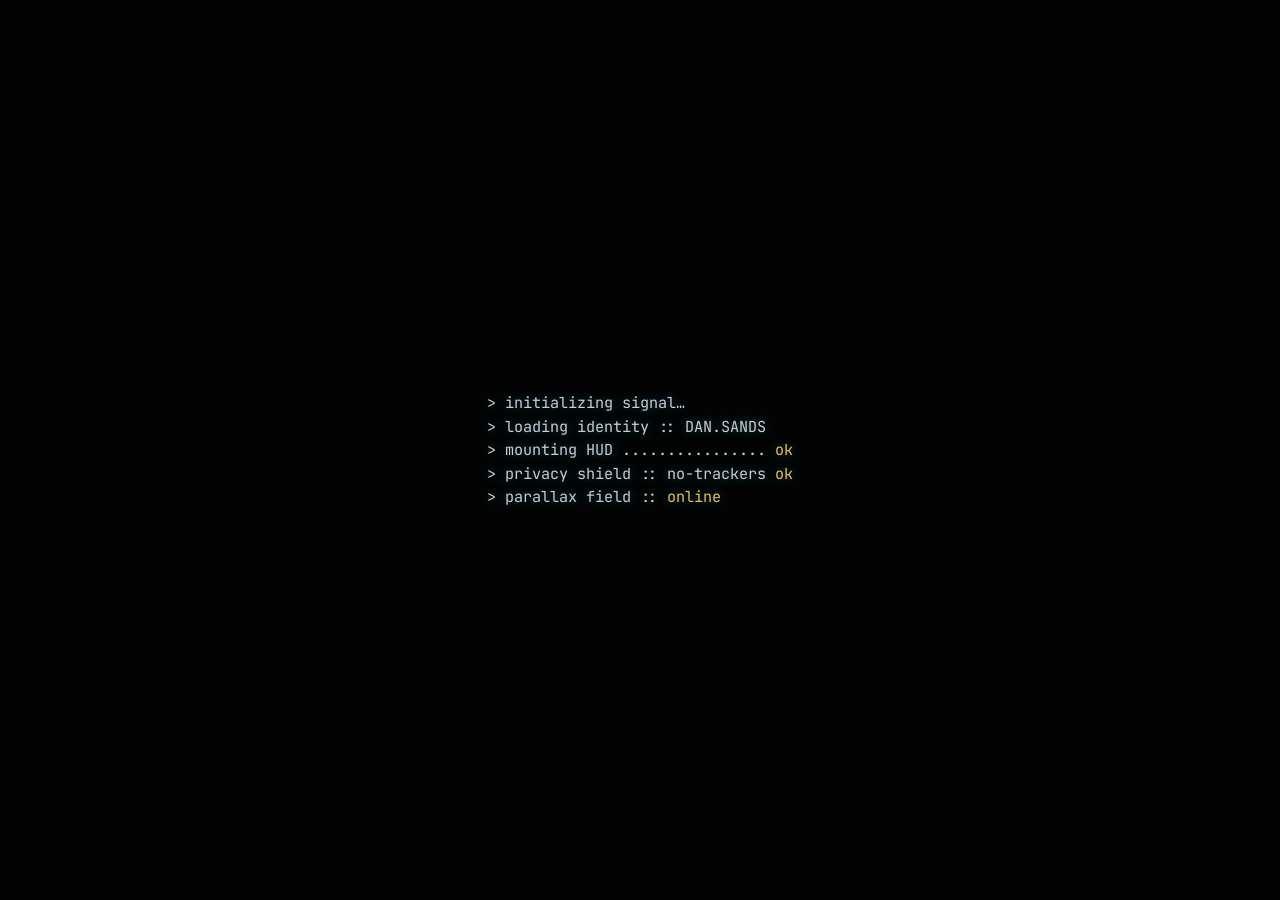
==== commit 8b6f1566: "feat: add >_ terminal prompt favicon across PNG/SVG sizes - new favicon.svg, favicon-16x16.png, favi" ====
--- a/index.html
+++ b/index.html
@@ -34,6 +34,14 @@
 <!-- No third-party scripts. No trackers. No cookies. Privacy-first by construction. -->
 <link rel="preconnect" href="https://fonts.googleapis.com" />
 <link rel="preconnect" href="https://fonts.gstatic.com" crossorigin />
+<!-- favicon: >_ terminal prompt on dark bg, hot orange + cool cyan -->
+<link rel="icon" type="image/svg+xml" href="favicon.svg" />
+<!-- PNG fallbacks for browsers that don't support SVG favicons -->
+<link rel="icon" type="image/png" sizes="32x32" href="favicon-32x32.png" />
+<link rel="icon" type="image/png" sizes="16x16" href="favicon-16x16.png" />
+<link rel="apple-touch-icon" sizes="180x180" href="apple-touch-icon.png" />
+<!-- Windows tile color (matches site bg) -->
+<meta name="msapplication-TileColor" content="#05070d" />
 <link href="https://fonts.googleapis.com/css2?family=Space+Grotesk:wght@300;400;500;700&family=JetBrains+Mono:wght@400;500;700&family=Cinzel:wght@500;700&display=swap" rel="stylesheet" />
 <link rel="stylesheet" href="css/base.css" />
 <!-- theme palettes (all linked so switching is instant; each only sets vars for its [data-theme]) -->
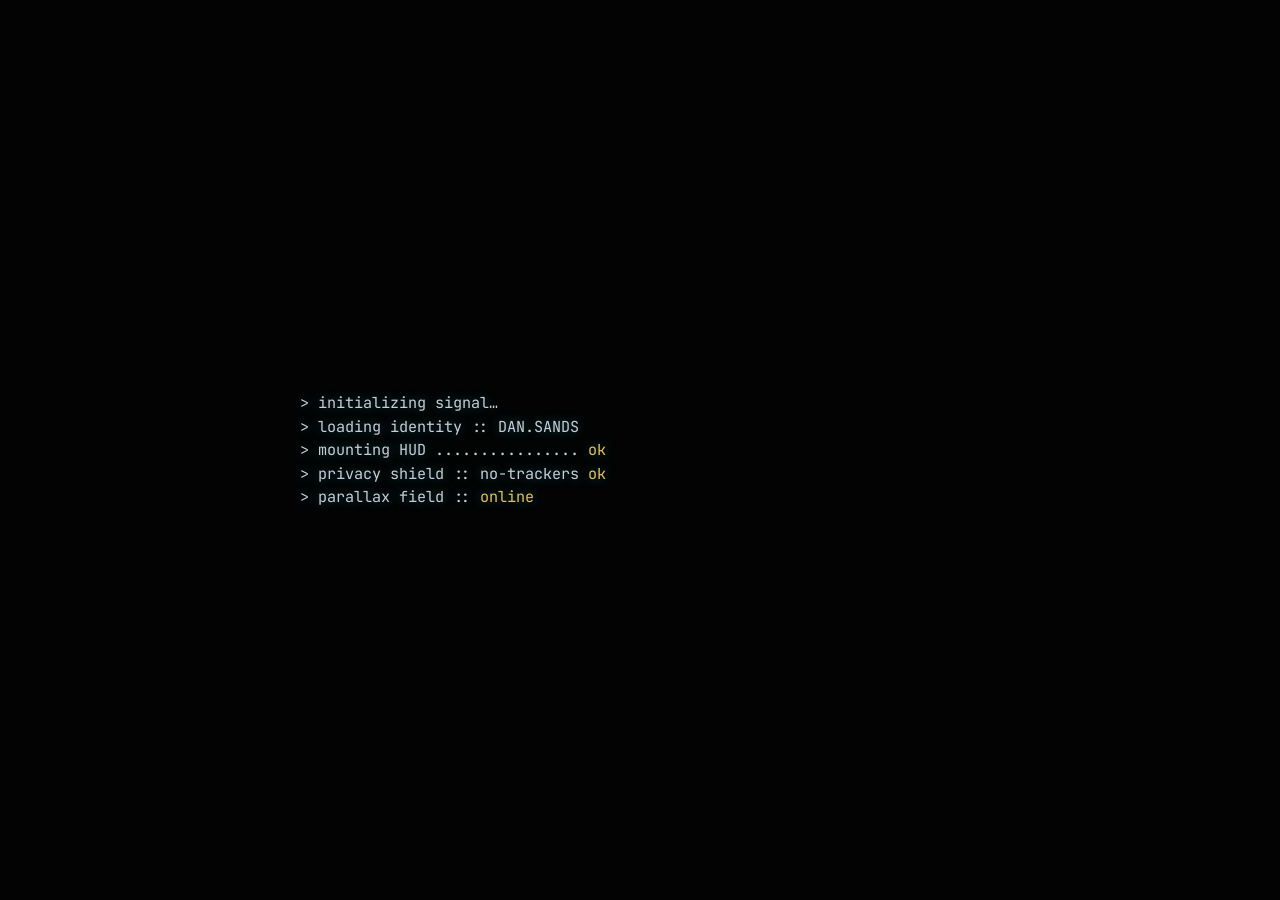
==== commit 5c20c132: "Load theme crests from text assets" ====
--- a/index.html
+++ b/index.html
@@ -4,16 +4,15 @@
   ============================================================
   The entire page. No framework, no build step — just markup.
 
-  This is EXPLORATION, not a finished product. (I have a design
-  background, so a plain single-page site was never going to be
-  enough — I had to push the hero into a small mood playground.)
+  This is EXPLORATION, not a finished product. The page is a focused
+  single-screen introduction and visual playground.
 
   Structure:
     - <canvas#bg-field>      full-screen theme animation surface
-    - .scanlines / .grain    CRT-style overlays (decorative chrome)
+    - #scanlines / #grain    CRT-style overlays (decorative chrome)
     - #boot                  faux terminal boot sequence (fades out)
     - #stage                 the real hero: HUD, crest, title, rotor, CTAs
-    - .side-selectors        EN/ES language + 7-theme palette switcher
+    - #side-selectors        EN/ES language + 7-theme palette switcher
 
   Script load order matters (plain <script> tags, no modules):
     1. js/content.js   defines window.DSS + DSS.THEMES + i18n/crest data
@@ -55,106 +54,103 @@
 </head>
 <body>
 <canvas id="bg-field" aria-hidden="true"></canvas>
-<div class="scanlines" aria-hidden="true"></div>
-<div class="grain" aria-hidden="true"></div>
+<div id="scanlines" class="scanlines" aria-hidden="true"></div>
+<div id="grain" class="grain" aria-hidden="true"></div>
 
 <!-- boot sequence -->
 <div id="boot" aria-hidden="true">
-  <pre id="boot-text"></pre>
+  <section id="boot-panel" aria-live="polite">
+    <pre id="boot-text"></pre>
+    <div id="boot-error" class="hidden" role="alert">
+      <p id="boot-error-title">THE SIGNAL COULD NOT INITIALIZE</p>
+      <p id="boot-error-detail">Required theme artwork is unavailable.</p>
+      <p id="boot-error-help">Serve this folder over HTTP, then reload the page.</p>
+      <button id="boot-retry" type="button">retry initialization</button>
+    </div>
+  </section>
 </div>
 
 <main id="stage" class="hidden">
   <!-- HUD corners -->
-  <div class="hud hud-tl" aria-hidden="true">
-    <span class="hud-tick">◢</span>
-    <span class="hud-label">SYS // DAN.SANDS</span>
+  <div id="hud-top-left" class="hud hud-tl" aria-hidden="true">
+    <span id="hud-top-left-tick" class="hud-tick">◢</span>
+    <span id="hud-system-label" class="hud-label">SYS // DAN.SANDS</span>
   </div>
-  <div class="hud hud-tr" aria-hidden="true">
-    <span class="hud-label">STATUS: <b class="pulse">ONLINE</b></span>
-    <span class="hud-tick">◣</span>
+  <div id="hud-top-right" class="hud hud-tr" aria-hidden="true">
+    <span id="hud-status-label" class="hud-label">STATUS: <b id="hud-status" class="pulse">ONLINE</b></span>
+    <span id="hud-top-right-tick" class="hud-tick">◣</span>
   </div>
-  <div class="hud hud-bl" aria-hidden="true">
-    <span class="hud-tick">◥</span>
+  <div id="hud-bottom-left" class="hud hud-bl" aria-hidden="true">
+    <span id="hud-bottom-left-tick" class="hud-tick">◥</span>
     <span class="hud-label" id="clock">--:--:-- UTC</span>
   </div>
-  <div class="hud hud-br" aria-hidden="true">
-    <span class="hud-label">COL · CAN · REMOTE</span>
-    <span class="hud-tick">◤</span>
+  <div id="hud-bottom-right" class="hud hud-br" aria-hidden="true">
+    <span id="hud-location" class="hud-label">COL · CAN · REMOTE</span>
+    <span id="hud-bottom-right-tick" class="hud-tick">◤</span>
   </div>
 
-  <section class="hero">
-    <div class="glyph" aria-hidden="true">
-<pre class="ascii-crest">
-        /\
-       /  \
-      / /\ \
-     / /  \ \
-    /_/____\_\
-    \  ____  /
-     \ \  / /
-      \ \/ /
-       \  /
-        \/
-</pre>
+  <section id="hero" class="hero">
+    <div id="hero-crest" class="glyph" aria-hidden="true">
+<pre id="ascii-crest" class="ascii-crest"></pre>
     </div>
 
-    <p class="eyebrow"><span class="bracket">[</span> <span data-i18n="eyebrow">incoming transmission</span> <span class="bracket">]</span></p>
+    <p id="hero-eyebrow" class="eyebrow"><span id="eyebrow-open" class="bracket">[</span> <span id="eyebrow-copy" data-i18n="eyebrow">incoming transmission</span> <span id="eyebrow-close" class="bracket">]</span></p>
 
-    <h1 class="title">
-      <span class="line" data-glitch="DAN SANDS">DAN SANDS</span>
+    <h1 id="hero-title" class="title">
+      <span id="hero-title-line" class="line" data-glitch="DAN SANDS">DAN SANDS</span>
     </h1>
 
-    <p class="tagline">
-      <span data-i18n="tagline_pre">I help teams turn</span> <span class="hot" data-i18n="tagline_hot">chaos</span><span class="tl-break t1" aria-hidden="true"> </span><span data-i18n="tagline_mid">into</span><span class="tl-break t2" aria-hidden="true"> </span><span class="cool" data-i18n="tagline_cool">clear, working systems</span>.
+    <p id="hero-tagline" class="tagline">
+      <span id="tagline-pre" data-i18n="tagline_pre">I help teams turn</span> <span id="tagline-hot" class="hot" data-i18n="tagline_hot">chaos</span><span id="tagline-break-one" class="tl-break t1" aria-hidden="true"> </span><span id="tagline-mid" data-i18n="tagline_mid">into</span><span id="tagline-break-two" class="tl-break t2" aria-hidden="true"> </span><span id="tagline-cool" class="cool" data-i18n="tagline_cool">clear, working systems</span>.
     </p>
 
     <p class="subline" id="rotator">
-      <span class="prompt">&gt;</span> <span id="rotor"></span><span class="caret">▊</span>
+      <span id="rotator-prompt" class="prompt">&gt;</span> <span id="rotor"></span><span id="rotator-caret" class="caret">▊</span>
     </p>
 
-    <div class="cta-row">
+    <div id="hero-actions" class="cta-row">
       <a class="btn btn-primary" id="contact-btn" href="#">
-        <span class="btn-glow"></span>
-        <span class="btn-label" data-i18n="open_channel">open channel</span>
+        <span id="contact-button-glow" class="btn-glow"></span>
+        <span id="contact-button-label" class="btn-label" data-i18n="open_channel">open channel</span>
       </a>
-      <a class="btn btn-ghost" href="https://www.linkedin.com/in/DanDataDrivenDreamer" target="_blank" rel="noopener noreferrer">
-        <span class="btn-label">linkedin →</span>
+      <a id="linkedin-link" class="btn btn-ghost" href="https://www.linkedin.com/in/DanDataDrivenDreamer" target="_blank" rel="noopener noreferrer">
+        <span id="linkedin-button-label" class="btn-label">linkedin →</span>
       </a>
     </div>
 
-    <p class="wip">
-      <span class="wip-dot"></span>
-      <span class="wip-text">
-        <span data-i18n="wip_pre">this signal is under construction</span><span class="wip-break" aria-hidden="true"> — </span><span data-i18n="wip_post">phase 01 of many.</span>
+    <p id="wip-notice" class="wip">
+      <span id="wip-dot" class="wip-dot"></span>
+      <span id="wip-text" class="wip-text">
+        <span id="wip-pre" data-i18n="wip_pre">this signal is under construction</span><span id="wip-break" class="wip-break" aria-hidden="true"> — </span><span id="wip-post" data-i18n="wip_post">phase 01 of many.</span>
       </span>
     </p>
   </section>
 
-  <footer class="foot">
-    <span>© <span id="year"></span> DAN SANDS</span>
-    <span class="sep">·</span>
-    <span>built in the open · no trackers · no cookies</span>
+  <footer id="site-footer" class="foot">
+    <span id="copyright">© <span id="year"></span> DAN SANDS</span>
+    <span id="footer-separator" class="sep">·</span>
+    <span id="footer-note">built in the open · no trackers · no cookies</span>
   </footer>
 
   <!-- language + theme selectors (vertically centered, left edge) -->
-  <div class="side-selectors">
+  <div id="side-selectors" class="side-selectors">
     <!-- language selector -->
-    <div class="lang" role="group" aria-label="Language">
-      <button class="lang-btn" data-lang="en" aria-pressed="true">EN</button>
-      <span class="lang-sep">/</span>
-      <button class="lang-btn" data-lang="es" aria-pressed="false">ES</button>
+    <div id="language-selector" class="lang" role="group" aria-label="Language">
+      <button id="language-en" class="lang-btn" data-lang="en" aria-pressed="true">EN</button>
+      <span id="language-separator" class="lang-sep">/</span>
+      <button id="language-es" class="lang-btn" data-lang="es" aria-pressed="false">ES</button>
     </div>
 
     <!-- palette selector -->
-    <div class="palette" role="group" aria-label="Color theme">
-      <span class="plabel">theme</span>
-      <button class="swatch sw-aurelius" data-set="aurelius" data-tip="Aurelius · Black + Gold" aria-label="Aurelius Black + Gold theme"></button>
-      <button class="swatch sw-starfield" data-set="starfield" data-tip="Ad Astra · Space + Rockets" aria-label="Ad Astra theme"></button>
-      <button class="swatch sw-forge"    data-set="forge"    data-tip="Forge · Fire Orange Red Yellow" aria-label="Forge theme"></button>
-      <button class="swatch sw-mist"     data-set="mist"     data-tip="Misty Forest · Forest + White Fog" aria-label="Misty Forest theme"></button>
-      <button class="swatch sw-sunset"   data-set="sunset"   data-tip="Sunset · Techy Orange ⇄ Cyan" aria-label="Sunset theme"></button>
-      <button class="swatch sw-dawn"     data-set="dawn"     data-tip="Dawn · Warm Morning" aria-label="Dawn theme"></button>
-      <button class="swatch sw-sahira"   data-set="sahira"   data-tip="Sahira · White · Brown · Copper" aria-label="Sahira theme"></button>
+    <div id="theme-selector" class="palette" role="group" aria-label="Color theme">
+      <span id="theme-selector-label" class="plabel">theme</span>
+      <button id="theme-aurelius" class="swatch sw-aurelius" data-set="aurelius" data-tip="Aurelius · Black + Gold" aria-label="Aurelius Black + Gold theme"></button>
+      <button id="theme-starfield" class="swatch sw-starfield" data-set="starfield" data-tip="Ad Astra · Space + Rockets" aria-label="Ad Astra theme"></button>
+      <button id="theme-forge" class="swatch sw-forge" data-set="forge" data-tip="Forge · Fire Orange Red Yellow" aria-label="Forge theme"></button>
+      <button id="theme-mist" class="swatch sw-mist" data-set="mist" data-tip="Misty Forest · Forest + White Fog" aria-label="Misty Forest theme"></button>
+      <button id="theme-sunset" class="swatch sw-sunset" data-set="sunset" data-tip="Sunset · Techy Orange ⇄ Cyan" aria-label="Sunset theme"></button>
+      <button id="theme-dawn" class="swatch sw-dawn" data-set="dawn" data-tip="Dawn · Warm Morning" aria-label="Dawn theme"></button>
+      <button id="theme-sahira" class="swatch sw-sahira" data-set="sahira" data-tip="Sahira · White · Brown · Copper" aria-label="Sahira theme"></button>
     </div>
   </div>
 
--- a/css/base.css
+++ b/css/base.css
@@ -79,15 +79,36 @@
 /* ---------- boot sequence ---------- */
 #boot{
   position:fixed;inset:0;z-index:60;display:flex;align-items:center;justify-content:center;
-  background:var(--bg);
-}
+  background:var(--bg);overflow:hidden;
+}
+#boot.boot-error-active{background:color-mix(in srgb,var(--bg) 80%,transparent);backdrop-filter:blur(1px)}
+#boot-panel{position:relative;z-index:2;width:min(680px,88vw)}
 #boot-text{
   font-family:var(--mono);font-size:clamp(.7rem,1.6vw,.95rem);
   color:var(--cool);line-height:1.55;white-space:pre-wrap;
-  max-width:min(680px,88vw);text-shadow:0 0 12px rgba(56,225,255,.4);
+  margin:0;text-shadow:0 0 12px rgba(56,225,255,.4);
 }
 #boot-text .ok{color:var(--gold)}
 #boot-text .warn{color:var(--hot)}
+#boot-error{
+  position:relative;margin-top:1rem;padding:1.25rem 1.4rem 1.35rem;
+  border:1px solid var(--glass-brd);border-left:2px solid var(--hot);border-radius:8px;
+  background:linear-gradient(145deg,rgba(20,28,44,.84),rgba(5,7,13,.92));
+  box-shadow:0 18px 70px rgba(0,0,0,.48),0 0 32px rgba(var(--rgb-hot),.08),inset 0 1px rgba(255,255,255,.04);
+  color:var(--ink);font-family:var(--mono);animation:boot-error-in .35s ease-out both;
+}
+#boot-error::before{content:"SIGNAL // INITIALIZATION FAULT";display:block;margin-bottom:.8rem;color:var(--hot);font-size:.62rem;letter-spacing:.18em}
+#boot-error p{margin:.45rem 0;color:var(--ink-dim);font-size:clamp(.68rem,1.4vw,.82rem);line-height:1.6}
+#boot-error #boot-error-title{color:var(--ink);font-size:clamp(.78rem,1.8vw,1rem);letter-spacing:.08em}
+#boot-error #boot-error-help{color:var(--cool)}
+#boot-retry{
+  margin-top:.65rem;padding:.7rem .9rem;border:1px solid var(--glass-brd);border-radius:5px;
+  background:rgba(255,255,255,.035);color:var(--gold);font:500 .7rem var(--mono);
+  letter-spacing:.08em;text-transform:uppercase;cursor:pointer;transition:background .2s,border-color .2s;
+}
+#boot-retry:hover,#boot-retry:focus-visible{background:rgba(var(--rgb-hot),.1);border-color:var(--hot);outline:none}
+@keyframes boot-error-in{from{opacity:0;transform:translateY(8px)}to{opacity:1;transform:translateY(0)}}
+@media(prefers-reduced-motion:reduce){#boot-error{animation:none}#boot-retry{transition:none}}
 
 /* ---------- stage / HUD ---------- */
 #stage{position:relative;z-index:10;min-height:100vh;display:flex;flex-direction:column}
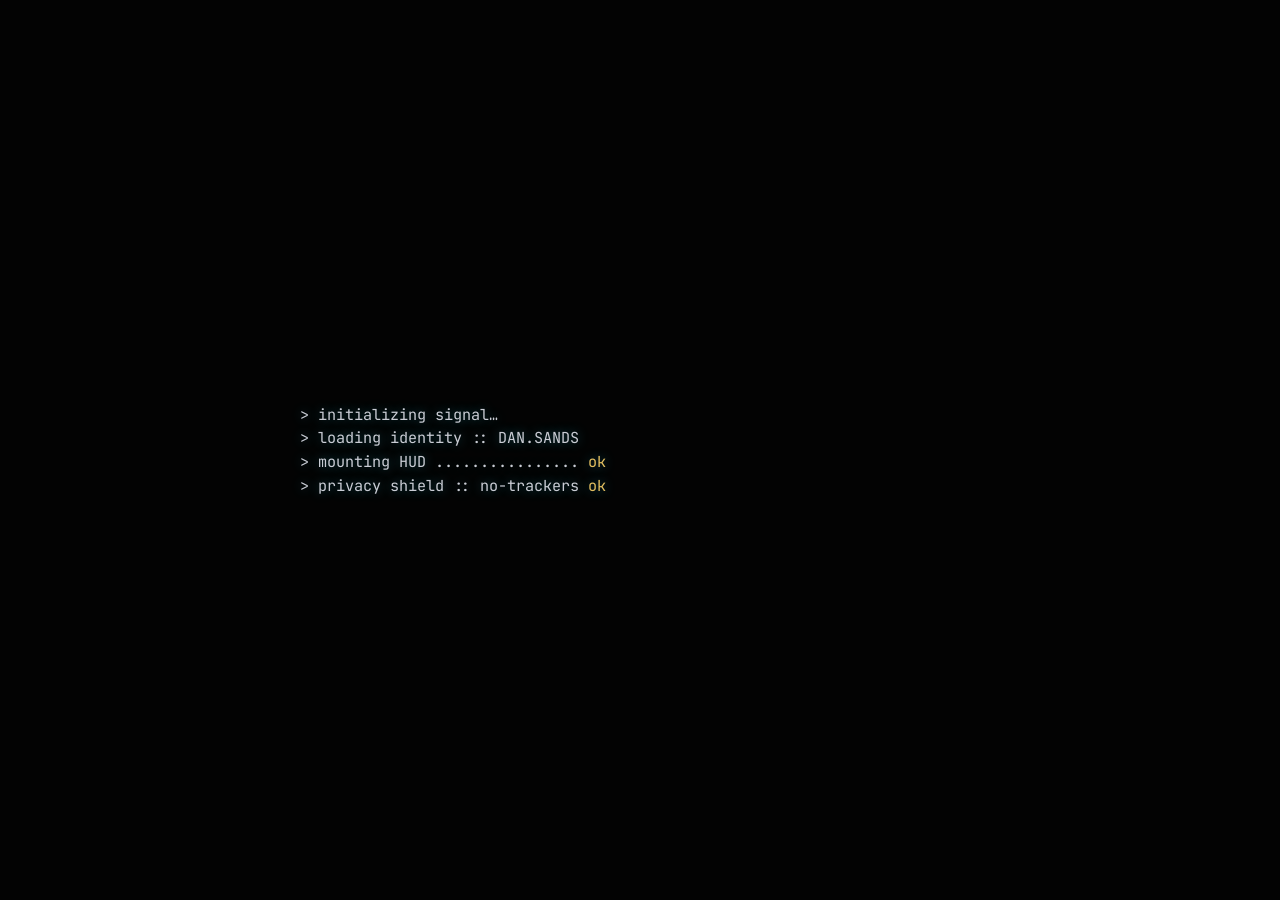
==== commit 8d1e3a39: "Add session-aware home boot and experience placeholder" ====
--- a/index.html
+++ b/index.html
@@ -52,13 +52,13 @@
 <link rel="stylesheet" href="css/themes/starfield.css" />
 <link rel="stylesheet" href="css/themes/aurelius.css" />
 </head>
-<body>
+<body data-page="home">
 <canvas id="bg-field" aria-hidden="true"></canvas>
 <div id="scanlines" class="scanlines" aria-hidden="true"></div>
 <div id="grain" class="grain" aria-hidden="true"></div>
 
 <!-- boot sequence -->
-<div id="boot" aria-hidden="true">
+<div id="boot" class="hidden" aria-hidden="true">
   <section id="boot-panel" aria-live="polite">
     <pre id="boot-text"></pre>
     <div id="boot-error" class="hidden" role="alert">
@@ -70,16 +70,25 @@
   </section>
 </div>
 
+<header id="site-header" class="site-header">
+  <div id="site-header-content" class="site-header-content">
+    <div id="site-system" class="site-header-system">
+      <span id="hud-top-left-tick" class="hud-tick" aria-hidden="true">◢</span>
+      <span id="hud-system-label">SYS // DAN.SANDS</span>
+    </div>
+    <nav id="primary-navigation" class="primary-navigation" aria-label="Primary">
+      <a id="nav-home" href="index.html" aria-current="page">Home</a>
+      <a id="nav-experience" href="experience.html">Experience</a>
+    </nav>
+    <div id="site-status" class="site-header-status">
+      <span id="hud-status-label">STATUS: <b id="hud-status" class="pulse">ONLINE</b></span>
+      <span id="hud-top-right-tick" class="hud-tick" aria-hidden="true">◣</span>
+    </div>
+  </div>
+</header>
+
 <main id="stage" class="hidden">
   <!-- HUD corners -->
-  <div id="hud-top-left" class="hud hud-tl" aria-hidden="true">
-    <span id="hud-top-left-tick" class="hud-tick">◢</span>
-    <span id="hud-system-label" class="hud-label">SYS // DAN.SANDS</span>
-  </div>
-  <div id="hud-top-right" class="hud hud-tr" aria-hidden="true">
-    <span id="hud-status-label" class="hud-label">STATUS: <b id="hud-status" class="pulse">ONLINE</b></span>
-    <span id="hud-top-right-tick" class="hud-tick">◣</span>
-  </div>
   <div id="hud-bottom-left" class="hud hud-bl" aria-hidden="true">
     <span id="hud-bottom-left-tick" class="hud-tick">◥</span>
     <span class="hud-label" id="clock">--:--:-- UTC</span>
--- a/css/base.css
+++ b/css/base.css
@@ -81,6 +81,7 @@
   position:fixed;inset:0;z-index:60;display:flex;align-items:center;justify-content:center;
   background:var(--bg);overflow:hidden;
 }
+body[data-page="experience"] #boot:not(.boot-error-active){display:none}
 #boot.boot-error-active{background:color-mix(in srgb,var(--bg) 80%,transparent);backdrop-filter:blur(1px)}
 #boot-panel{position:relative;z-index:2;width:min(680px,88vw)}
 #boot-text{
@@ -112,6 +113,22 @@
 
 /* ---------- stage / HUD ---------- */
 #stage{position:relative;z-index:10;min-height:100vh;display:flex;flex-direction:column}
+.site-header{
+  position:fixed;inset:.9rem 1.2rem auto;z-index:45;
+}
+.site-header-content{
+  display:grid;
+  grid-template-columns:minmax(0,1fr) auto minmax(0,1fr);align-items:center;gap:1rem;
+  color:var(--ink-dim);font:500 .66rem var(--mono);letter-spacing:.12em;text-transform:uppercase;
+  pointer-events:none;
+}
+.site-header-system,.site-header-status,.primary-navigation{display:flex;align-items:center;gap:.55rem;white-space:nowrap}
+.site-header-status{justify-self:end}
+.primary-navigation{justify-content:center;gap:1.35rem;pointer-events:auto}
+.primary-navigation a{padding:.28rem 0;color:var(--ink-dim);text-decoration:none;border-bottom:1px solid transparent;transition:color .2s,border-color .2s}
+.primary-navigation a:hover,.primary-navigation a:focus-visible{color:var(--ink);border-bottom-color:var(--cool);outline:none}
+.primary-navigation a[aria-current="page"]{color:var(--hot);border-bottom-color:var(--hot)}
+.site-header .pulse{color:var(--cool)}
 .hud{
   position:fixed;z-index:30;display:flex;gap:.5rem;align-items:center;
   font-family:var(--mono);font-size:.68rem;letter-spacing:.12em;
@@ -308,6 +325,11 @@
 
 /* ---------- mobile / vertical layout (≤600px) ---------- */
 @media (max-width:600px){
+  .site-header{inset:.75rem .7rem auto}
+  .site-header-content{grid-template-columns:minmax(0,1fr) auto minmax(0,1fr);gap:.35rem;font-size:.5rem;letter-spacing:.06em}
+  .site-header-system,.site-header-status{gap:.28rem}
+  .primary-navigation{gap:.55rem}
+  .site-header .hud-tick{font-size:.58rem}
   .hud-bl,.hud-br{display:none}
 
   /* language + theme selectors → fixed bottom bar (kills the vertical-edge overlap) */
@@ -341,9 +363,17 @@
   .wip-break::before{content:"";display:block}
 }
 
+@media (max-width:380px){
+  .site-header{inset-inline:.45rem}
+  .site-header-content{font-size:.44rem;letter-spacing:.025em}
+  .site-header-system,.site-header-status{gap:.18rem}
+  .primary-navigation{gap:.4rem}
+}
+
 /* ---------- reduced motion ---------- */
 @media (prefers-reduced-motion:reduce){
   *,*::before,*::after{animation-duration:.001s !important;animation-iteration-count:1 !important}
+  .primary-navigation a{transition:none}
   .grain,.scanlines{display:none}
   #bg-field{display:none}
 }
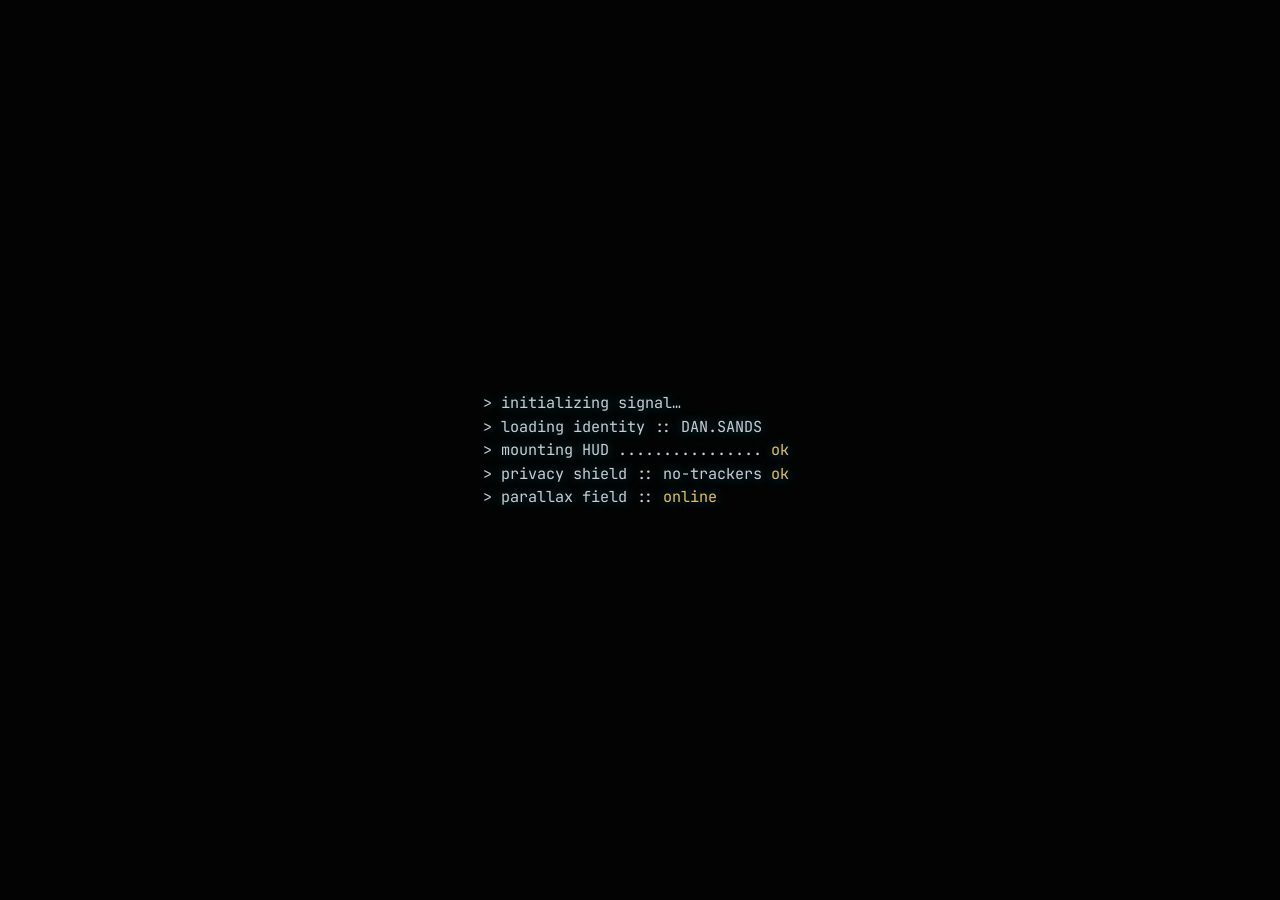
==== commit 92c2b919: "Build multipage personal site foundation" ====
--- a/index.html
+++ b/index.html
@@ -79,6 +79,7 @@
     <nav id="primary-navigation" class="primary-navigation" aria-label="Primary">
       <a id="nav-home" href="index.html" aria-current="page">Home</a>
       <a id="nav-experience" href="experience.html">Experience</a>
+      <a id="nav-more" href="coming-soon.html?title=More&amp;message=New+pages+and+projects+are+on+the+way.">More</a>
     </nav>
     <div id="site-status" class="site-header-status">
       <span id="hud-status-label">STATUS: <b id="hud-status" class="pulse">ONLINE</b></span>
--- a/css/base.css
+++ b/css/base.css
@@ -78,15 +78,20 @@
 
 /* ---------- boot sequence ---------- */
 #boot{
-  position:fixed;inset:0;z-index:60;display:flex;align-items:center;justify-content:center;
+  position:fixed;inset:0;z-index:60;display:grid;place-items:center;
   background:var(--bg);overflow:hidden;
 }
 body[data-page="experience"] #boot:not(.boot-error-active){display:none}
+body[data-page="coming-soon"] #boot:not(.boot-error-active){display:none}
 #boot.boot-error-active{background:color-mix(in srgb,var(--bg) 80%,transparent);backdrop-filter:blur(1px)}
-#boot-panel{position:relative;z-index:2;width:min(680px,88vw)}
+#boot-panel{
+  position:relative;z-index:2;width:max-content;max-width:calc(100vw - 3rem);
+  justify-self:center;margin-inline:auto;text-align:left;
+}
 #boot-text{
   font-family:var(--mono);font-size:clamp(.7rem,1.6vw,.95rem);
-  color:var(--cool);line-height:1.55;white-space:pre-wrap;
+  width:max-content;max-width:100%;color:var(--cool);line-height:1.55;
+  white-space:pre;text-align:left;overflow-x:auto;
   margin:0;text-shadow:0 0 12px rgba(56,225,255,.4);
 }
 #boot-text .ok{color:var(--gold)}
